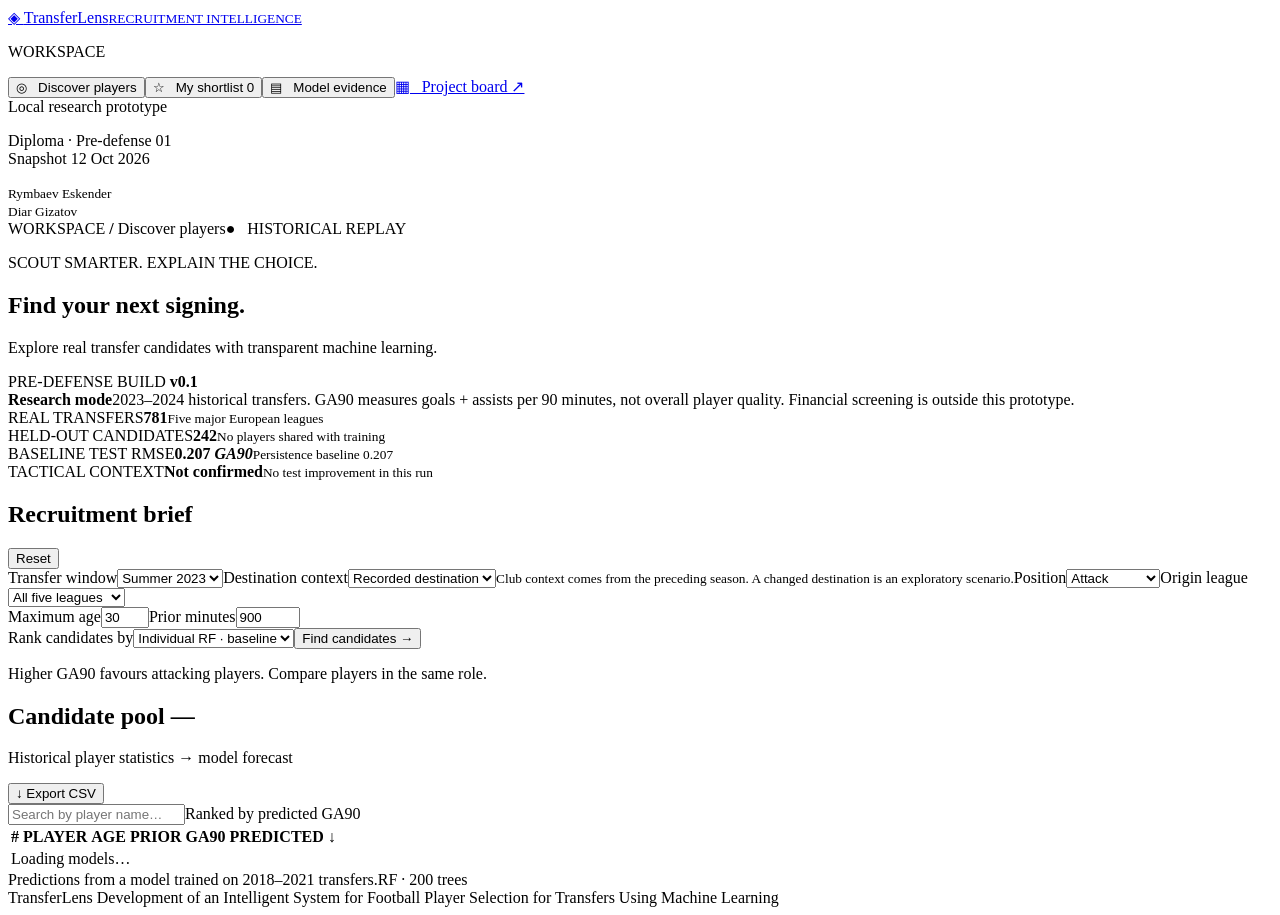
==== app/static/index.html @ bf8a3310 "DIP-02 DIP-03 DIP-04 (#2 #3 #4): Add historical recruitment app and verified inference" ====
<!doctype html>
<html lang="en"><head><meta charset="utf-8"><meta name="viewport" content="width=device-width,initial-scale=1"><title>TransferLens · Recruitment workspace</title><link rel="stylesheet" href="/style.css"><script src="/app.js" defer></script></head>
<body><aside class="sidebar"><a class="brand" href="/">◈ <span>TransferLens<small>RECRUITMENT INTELLIGENCE</small></span></a><p class="nav-label">WORKSPACE</p><button class="nav active" data-view="scout">◎ &nbsp; Discover players</button><button class="nav" data-view="shortlist">☆ &nbsp; My shortlist <span id="saved-count" class="badge">0</span></button><button class="nav" data-view="evidence">▤ &nbsp; Model evidence</button><a class="nav" href="/board">▦ &nbsp; Project board ↗</a><div class="side-bottom"><span class="status-dot"></span> Local research prototype<p>Diploma · Pre-defense 01<br>Snapshot 12 Oct 2026</p><small>Rymbaev Eskender<br>Diar Gizatov</small></div></aside>
<main><header><span>WORKSPACE <b>/</b> <span id="breadcrumb">Discover players</span></span><span class="pill">● &nbsp; HISTORICAL REPLAY</span></header><section class="intro"><div><p class="eyebrow">SCOUT SMARTER. EXPLAIN THE CHOICE.</p><h1 id="page-title">Find your next signing<span>.</span></h1><p id="page-desc">Explore real transfer candidates with transparent machine learning.</p></div><div class="version">PRE-DEFENSE BUILD <strong>v0.1</strong></div></section>
<div class="notice"><strong>Research mode</strong><span>2023–2024 historical transfers. GA90 measures goals + assists per 90 minutes, not overall player quality. Financial screening is outside this prototype.</span></div>
<section id="scout-view"><div class="stats"><article><span>REAL TRANSFERS</span><strong>781</strong><small>Five major European leagues</small></article><article><span>HELD-OUT CANDIDATES</span><strong>242</strong><small>No players shared with training</small></article><article><span>BASELINE TEST RMSE</span><strong>0.207 <em>GA90</em></strong><small>Persistence baseline 0.207</small></article><article><span>TACTICAL CONTEXT</span><strong class="smaller">Not confirmed</strong><small>No test improvement in this run</small></article></div>
<div class="workspace"><form id="filters" class="panel filters"><div class="panel-title"><h2>Recruitment brief</h2><button type="reset" class="text-button">Reset</button></div><label>Transfer window<select name="season"><option value="2023">Summer 2023</option><option value="2024">Summer 2024</option></select></label><label>Destination context<select name="club" id="club"><option value="">Recorded destination</option></select></label><small class="hint">Club context comes from the preceding season. A changed destination is an exploratory scenario.</small><label>Position<select name="position"><option value="Attack">Attack</option><option value="Midfield">Midfield</option><option value="Defender">Defender</option><option value="All">All positions</option></select></label><label>Origin league<select name="league"><option value="All">All five leagues</option><option value="GB1">Premier League</option><option value="ES1">La Liga</option><option value="L1">Bundesliga</option><option value="IT1">Serie A</option><option value="FR1">Ligue 1</option></select></label><div class="two-cols"><label>Maximum age<input name="max_age" type="number" min="18" max="50" value="30" required></label><label>Prior minutes<input name="min_minutes" type="number" min="900" max="5000" value="900" required></label></div><label>Rank candidates by<select name="model"><option value="individual_rf">Individual RF · baseline</option><option value="formation_rf">RF + club formations</option></select></label><button class="primary" type="submit">Find candidates <span>→</span></button><p class="hint">Higher GA90 favours attacking players. Compare players in the same role.</p></form>
<section class="panel candidates"><div class="panel-title"><div><h2>Candidate pool <span id="result-count" class="badge">—</span></h2><p id="result-context">Historical player statistics → model forecast</p></div><button id="export" class="secondary">↓ Export CSV</button></div><div class="table-toolbar"><input id="search" type="search" placeholder="Search by player name…" aria-label="Search player name"><span id="rank-label">Ranked by predicted GA90</span></div><p id="error" role="alert" hidden></p><div class="table-wrap"><table><thead><tr><th>#</th><th>PLAYER</th><th>AGE</th><th>PRIOR GA90</th><th>PREDICTED <span>↓</span></th><th></th></tr></thead><tbody id="players"><tr><td colspan="6">Loading models…</td></tr></tbody></table></div><div class="table-footer"><span id="result-note">Predictions from a model trained on 2018–2021 transfers.</span><span>RF · 200 trees</span></div></section></div></section>
<section id="shortlist-view" hidden class="panel"><div class="panel-title"><div><h2>Your saved candidates</h2><p>Stored in this browser. Each entry retains its scenario and model.</p></div><button id="clear-saved" class="secondary">Clear shortlist</button></div><div id="saved-content"></div></section>
<section id="evidence-view" hidden><div class="panel evidence"><h2>What the experiment actually shows</h2><p>Both Random Forest models use the same chronological split: 405 training transfers (2018–2021), 134 validation transfers (2022), and 242 test transfers (2023–2024). Each player occurs once.</p><table><thead><tr><th>MODEL</th><th>TEST MAE</th><th>TEST RMSE</th></tr></thead><tbody><tr><td>Training mean</td><td>0.2192</td><td>0.2859</td></tr><tr><td>Persistence · previous GA90</td><td>0.1473</td><td>0.2068</td></tr><tr><td>Individual Random Forest</td><td>0.1467</td><td>0.2066</td></tr><tr><td>Random Forest + formations</td><td>0.1488</td><td>0.2078</td></tr></tbody></table><h3>A negative result is still a result</h3><p>Baseline minus extended RMSE: −0.00122. The paired bootstrap 95% interval is [−0.00633, 0.00377]. This run does not establish a benefit from nominal formations. The individual model is also practically tied with persistence.</p><h3>Scope and known limitations</h3><p>The target is first-season attacking output. The cohort excludes players with fewer than 450 destination-season minutes; failed transfers may be underrepresented. Position is taken from a later profile snapshot. Formation history is a weak tactical proxy; pressing and possession are absent. Changing destination context is not a causal estimate, and its shortlist accuracy has not been validated by scouts.</p><h3>Traceable research</h3><p>Data: dcaribou/transfermarkt-datasets, snapshot 12 October 2026. Source URLs and SHA-256 hashes are retained in research/rmt/outputs/source_manifest.json. The RMT scripts and results are copied with a reuse manifest; the diploma adds this application and its tests.</p></div></section>
<footer>TransferLens <span>Development of an Intelligent System for Football Player Selection for Transfers Using Machine Learning</span></footer></main>
<dialog id="detail"><div class="dialog-head"><span class="eyebrow">CANDIDATE PROFILE</span><button id="close-detail" aria-label="Close player profile">×</button></div><div id="detail-content"></div></dialog><div id="toast" role="status"></div></body></html>
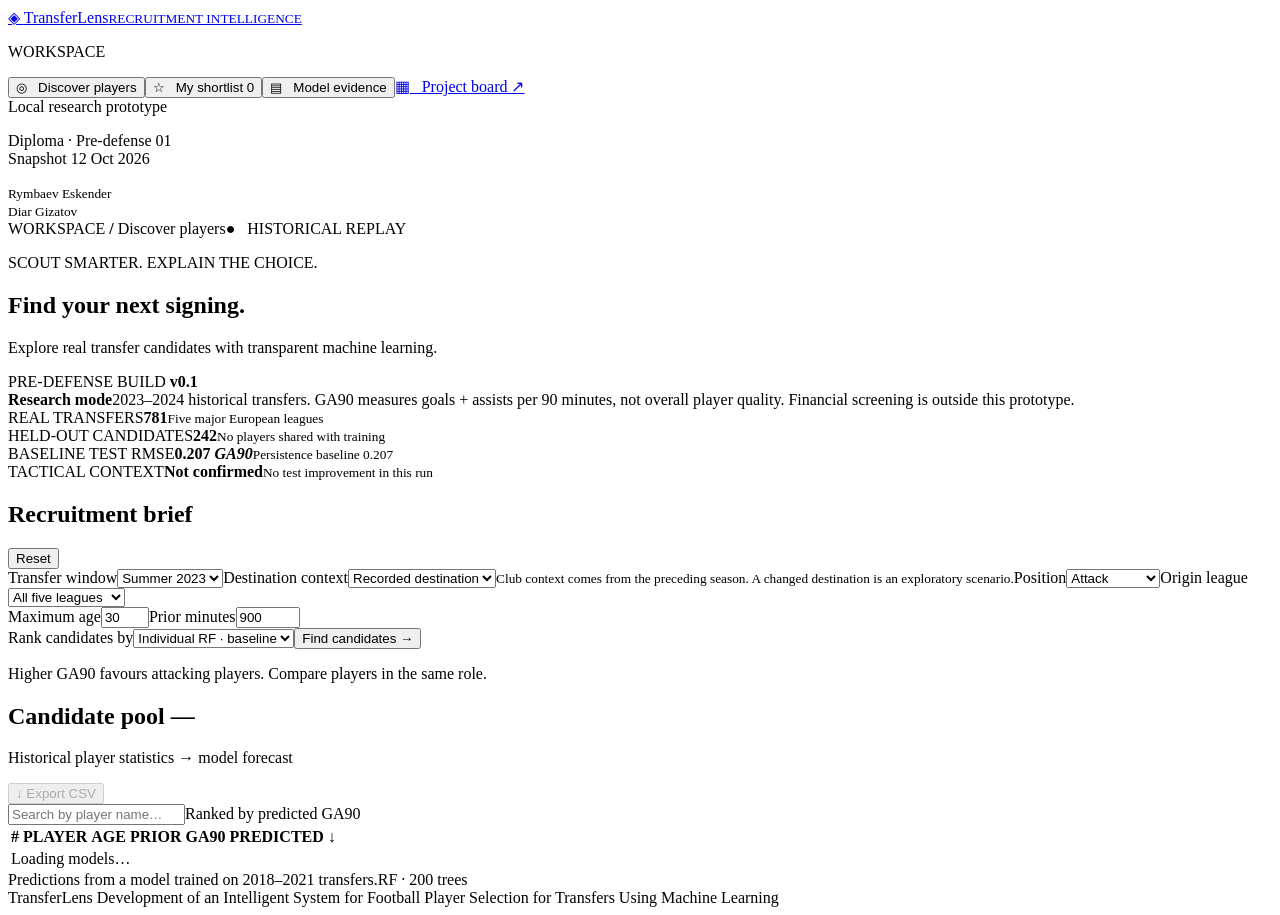
==== commit 1c02d34b: "Keep candidate results and CSV export in sync" ====
--- a/app/static/index.html
+++ b/app/static/index.html
@@ -5,7 +5,7 @@
 <div class="notice"><strong>Research mode</strong><span>2023–2024 historical transfers. GA90 measures goals + assists per 90 minutes, not overall player quality. Financial screening is outside this prototype.</span></div>
 <section id="scout-view"><div class="stats"><article><span>REAL TRANSFERS</span><strong>781</strong><small>Five major European leagues</small></article><article><span>HELD-OUT CANDIDATES</span><strong>242</strong><small>No players shared with training</small></article><article><span>BASELINE TEST RMSE</span><strong>0.207 <em>GA90</em></strong><small>Persistence baseline 0.207</small></article><article><span>TACTICAL CONTEXT</span><strong class="smaller">Not confirmed</strong><small>No test improvement in this run</small></article></div>
 <div class="workspace"><form id="filters" class="panel filters"><div class="panel-title"><h2>Recruitment brief</h2><button type="reset" class="text-button">Reset</button></div><label>Transfer window<select name="season"><option value="2023">Summer 2023</option><option value="2024">Summer 2024</option></select></label><label>Destination context<select name="club" id="club"><option value="">Recorded destination</option></select></label><small class="hint">Club context comes from the preceding season. A changed destination is an exploratory scenario.</small><label>Position<select name="position"><option value="Attack">Attack</option><option value="Midfield">Midfield</option><option value="Defender">Defender</option><option value="All">All positions</option></select></label><label>Origin league<select name="league"><option value="All">All five leagues</option><option value="GB1">Premier League</option><option value="ES1">La Liga</option><option value="L1">Bundesliga</option><option value="IT1">Serie A</option><option value="FR1">Ligue 1</option></select></label><div class="two-cols"><label>Maximum age<input name="max_age" type="number" min="18" max="50" value="30" required></label><label>Prior minutes<input name="min_minutes" type="number" min="900" max="5000" value="900" required></label></div><label>Rank candidates by<select name="model"><option value="individual_rf">Individual RF · baseline</option><option value="formation_rf">RF + club formations</option></select></label><button class="primary" type="submit">Find candidates <span>→</span></button><p class="hint">Higher GA90 favours attacking players. Compare players in the same role.</p></form>
-<section class="panel candidates"><div class="panel-title"><div><h2>Candidate pool <span id="result-count" class="badge">—</span></h2><p id="result-context">Historical player statistics → model forecast</p></div><button id="export" class="secondary">↓ Export CSV</button></div><div class="table-toolbar"><input id="search" type="search" placeholder="Search by player name…" aria-label="Search player name"><span id="rank-label">Ranked by predicted GA90</span></div><p id="error" role="alert" hidden></p><div class="table-wrap"><table><thead><tr><th>#</th><th>PLAYER</th><th>AGE</th><th>PRIOR GA90</th><th>PREDICTED <span>↓</span></th><th></th></tr></thead><tbody id="players"><tr><td colspan="6">Loading models…</td></tr></tbody></table></div><div class="table-footer"><span id="result-note">Predictions from a model trained on 2018–2021 transfers.</span><span>RF · 200 trees</span></div></section></div></section>
+<section class="panel candidates"><div class="panel-title"><div><h2>Candidate pool <span id="result-count" class="badge">—</span></h2><p id="result-context">Historical player statistics → model forecast</p></div><button id="export" class="secondary" disabled>↓ Export CSV</button></div><div class="table-toolbar"><input id="search" type="search" placeholder="Search by player name…" aria-label="Search player name"><span id="rank-label">Ranked by predicted GA90</span></div><p id="error" role="alert" hidden></p><div class="table-wrap"><table><thead><tr><th>#</th><th>PLAYER</th><th>AGE</th><th>PRIOR GA90</th><th>PREDICTED <span>↓</span></th><th></th></tr></thead><tbody id="players"><tr><td colspan="6">Loading models…</td></tr></tbody></table></div><div class="table-footer"><span id="result-note">Predictions from a model trained on 2018–2021 transfers.</span><span>RF · 200 trees</span></div></section></div></section>
 <section id="shortlist-view" hidden class="panel"><div class="panel-title"><div><h2>Your saved candidates</h2><p>Stored in this browser. Each entry retains its scenario and model.</p></div><button id="clear-saved" class="secondary">Clear shortlist</button></div><div id="saved-content"></div></section>
 <section id="evidence-view" hidden><div class="panel evidence"><h2>What the experiment actually shows</h2><p>Both Random Forest models use the same chronological split: 405 training transfers (2018–2021), 134 validation transfers (2022), and 242 test transfers (2023–2024). Each player occurs once.</p><table><thead><tr><th>MODEL</th><th>TEST MAE</th><th>TEST RMSE</th></tr></thead><tbody><tr><td>Training mean</td><td>0.2192</td><td>0.2859</td></tr><tr><td>Persistence · previous GA90</td><td>0.1473</td><td>0.2068</td></tr><tr><td>Individual Random Forest</td><td>0.1467</td><td>0.2066</td></tr><tr><td>Random Forest + formations</td><td>0.1488</td><td>0.2078</td></tr></tbody></table><h3>A negative result is still a result</h3><p>Baseline minus extended RMSE: −0.00122. The paired bootstrap 95% interval is [−0.00633, 0.00377]. This run does not establish a benefit from nominal formations. The individual model is also practically tied with persistence.</p><h3>Scope and known limitations</h3><p>The target is first-season attacking output. The cohort excludes players with fewer than 450 destination-season minutes; failed transfers may be underrepresented. Position is taken from a later profile snapshot. Formation history is a weak tactical proxy; pressing and possession are absent. Changing destination context is not a causal estimate, and its shortlist accuracy has not been validated by scouts.</p><h3>Traceable research</h3><p>Data: dcaribou/transfermarkt-datasets, snapshot 12 October 2026. Source URLs and SHA-256 hashes are retained in research/rmt/outputs/source_manifest.json. The RMT scripts and results are copied with a reuse manifest; the diploma adds this application and its tests.</p></div></section>
 <footer>TransferLens <span>Development of an Intelligent System for Football Player Selection for Transfers Using Machine Learning</span></footer></main>
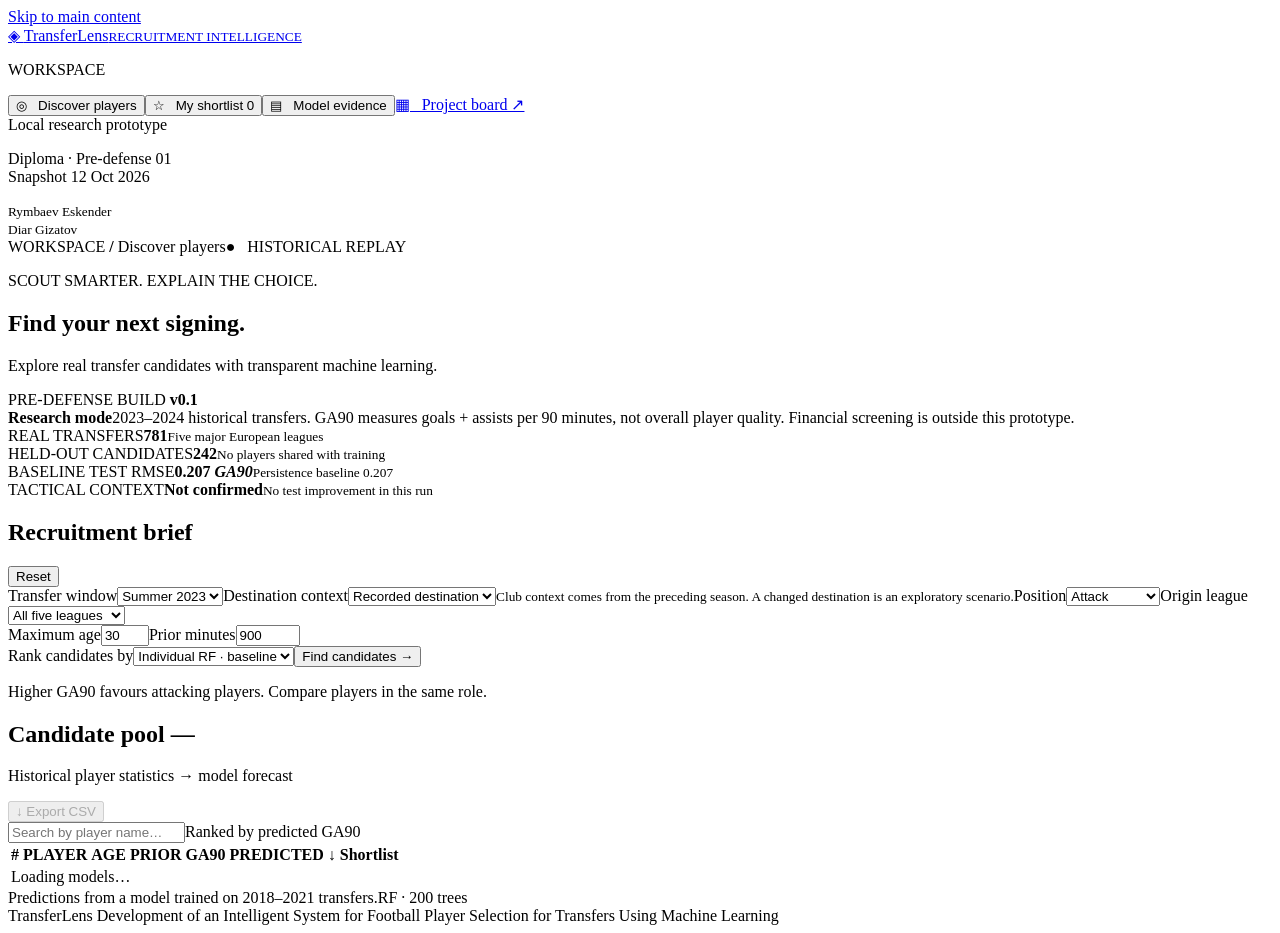
==== commit 5a2beecb: "Improve keyboard feedback and narrow-screen tables" ====
--- a/app/static/index.html
+++ b/app/static/index.html
@@ -1,12 +1,12 @@
 <!doctype html>
 <html lang="en"><head><meta charset="utf-8"><meta name="viewport" content="width=device-width,initial-scale=1"><title>TransferLens · Recruitment workspace</title><link rel="stylesheet" href="/style.css"><script src="/app.js" defer></script></head>
-<body><aside class="sidebar"><a class="brand" href="/">◈ <span>TransferLens<small>RECRUITMENT INTELLIGENCE</small></span></a><p class="nav-label">WORKSPACE</p><button class="nav active" data-view="scout">◎ &nbsp; Discover players</button><button class="nav" data-view="shortlist">☆ &nbsp; My shortlist <span id="saved-count" class="badge">0</span></button><button class="nav" data-view="evidence">▤ &nbsp; Model evidence</button><a class="nav" href="/board">▦ &nbsp; Project board ↗</a><div class="side-bottom"><span class="status-dot"></span> Local research prototype<p>Diploma · Pre-defense 01<br>Snapshot 12 Oct 2026</p><small>Rymbaev Eskender<br>Diar Gizatov</small></div></aside>
-<main><header><span>WORKSPACE <b>/</b> <span id="breadcrumb">Discover players</span></span><span class="pill">● &nbsp; HISTORICAL REPLAY</span></header><section class="intro"><div><p class="eyebrow">SCOUT SMARTER. EXPLAIN THE CHOICE.</p><h1 id="page-title">Find your next signing<span>.</span></h1><p id="page-desc">Explore real transfer candidates with transparent machine learning.</p></div><div class="version">PRE-DEFENSE BUILD <strong>v0.1</strong></div></section>
+<body><a class="skip-link" href="#main-content">Skip to main content</a><aside class="sidebar"><a class="brand" href="/">◈ <span>TransferLens<small>RECRUITMENT INTELLIGENCE</small></span></a><p class="nav-label">WORKSPACE</p><button class="nav active" data-view="scout" aria-controls="scout-view" aria-pressed="true">◎ &nbsp; Discover players</button><button class="nav" data-view="shortlist" aria-controls="shortlist-view" aria-pressed="false">☆ &nbsp; My shortlist <span id="saved-count" class="badge">0</span></button><button class="nav" data-view="evidence" aria-controls="evidence-view" aria-pressed="false">▤ &nbsp; Model evidence</button><a class="nav" href="/board">▦ &nbsp; Project board ↗</a><div class="side-bottom"><span class="status-dot"></span> Local research prototype<p>Diploma · Pre-defense 01<br>Snapshot 12 Oct 2026</p><small>Rymbaev Eskender<br>Diar Gizatov</small></div></aside>
+<main id="main-content" tabindex="-1"><header><span>WORKSPACE <b>/</b> <span id="breadcrumb">Discover players</span></span><span class="pill">● &nbsp; HISTORICAL REPLAY</span></header><section class="intro"><div><p class="eyebrow">SCOUT SMARTER. EXPLAIN THE CHOICE.</p><h1 id="page-title">Find your next signing<span>.</span></h1><p id="page-desc">Explore real transfer candidates with transparent machine learning.</p></div><div class="version">PRE-DEFENSE BUILD <strong>v0.1</strong></div></section>
 <div class="notice"><strong>Research mode</strong><span>2023–2024 historical transfers. GA90 measures goals + assists per 90 minutes, not overall player quality. Financial screening is outside this prototype.</span></div>
 <section id="scout-view"><div class="stats"><article><span>REAL TRANSFERS</span><strong>781</strong><small>Five major European leagues</small></article><article><span>HELD-OUT CANDIDATES</span><strong>242</strong><small>No players shared with training</small></article><article><span>BASELINE TEST RMSE</span><strong>0.207 <em>GA90</em></strong><small>Persistence baseline 0.207</small></article><article><span>TACTICAL CONTEXT</span><strong class="smaller">Not confirmed</strong><small>No test improvement in this run</small></article></div>
 <div class="workspace"><form id="filters" class="panel filters"><div class="panel-title"><h2>Recruitment brief</h2><button type="reset" class="text-button">Reset</button></div><label>Transfer window<select name="season"><option value="2023">Summer 2023</option><option value="2024">Summer 2024</option></select></label><label>Destination context<select name="club" id="club"><option value="">Recorded destination</option></select></label><small class="hint">Club context comes from the preceding season. A changed destination is an exploratory scenario.</small><label>Position<select name="position"><option value="Attack">Attack</option><option value="Midfield">Midfield</option><option value="Defender">Defender</option><option value="All">All positions</option></select></label><label>Origin league<select name="league"><option value="All">All five leagues</option><option value="GB1">Premier League</option><option value="ES1">La Liga</option><option value="L1">Bundesliga</option><option value="IT1">Serie A</option><option value="FR1">Ligue 1</option></select></label><div class="two-cols"><label>Maximum age<input name="max_age" type="number" min="18" max="50" value="30" required></label><label>Prior minutes<input name="min_minutes" type="number" min="900" max="5000" value="900" required></label></div><label>Rank candidates by<select name="model"><option value="individual_rf">Individual RF · baseline</option><option value="formation_rf">RF + club formations</option></select></label><button class="primary" type="submit">Find candidates <span>→</span></button><p class="hint">Higher GA90 favours attacking players. Compare players in the same role.</p></form>
-<section class="panel candidates"><div class="panel-title"><div><h2>Candidate pool <span id="result-count" class="badge">—</span></h2><p id="result-context">Historical player statistics → model forecast</p></div><button id="export" class="secondary" disabled>↓ Export CSV</button></div><div class="table-toolbar"><input id="search" type="search" placeholder="Search by player name…" aria-label="Search player name"><span id="rank-label">Ranked by predicted GA90</span></div><p id="error" role="alert" hidden></p><div class="table-wrap"><table><thead><tr><th>#</th><th>PLAYER</th><th>AGE</th><th>PRIOR GA90</th><th>PREDICTED <span>↓</span></th><th></th></tr></thead><tbody id="players"><tr><td colspan="6">Loading models…</td></tr></tbody></table></div><div class="table-footer"><span id="result-note">Predictions from a model trained on 2018–2021 transfers.</span><span>RF · 200 trees</span></div></section></div></section>
-<section id="shortlist-view" hidden class="panel"><div class="panel-title"><div><h2>Your saved candidates</h2><p>Stored in this browser. Each entry retains its scenario and model.</p></div><button id="clear-saved" class="secondary">Clear shortlist</button></div><div id="saved-content"></div></section>
+<section class="panel candidates"><div class="panel-title"><div><h2>Candidate pool <span id="result-count" class="badge">—</span></h2><p id="result-context">Historical player statistics → model forecast</p></div><button id="export" class="secondary" disabled>↓ Export CSV</button></div><div class="table-toolbar"><input id="search" type="search" placeholder="Search by player name…" aria-label="Search player name"><span id="rank-label">Ranked by predicted GA90</span></div><p id="error" role="alert" hidden></p><div class="table-wrap" role="region" aria-label="Candidate results" aria-busy="true" tabindex="0"><table><thead><tr><th>#</th><th>PLAYER</th><th>AGE</th><th>PRIOR GA90</th><th>PREDICTED <span>↓</span></th><th><span class="sr-only">Shortlist</span></th></tr></thead><tbody id="players"><tr><td colspan="6">Loading models…</td></tr></tbody></table></div><div class="table-footer"><span id="result-note" role="status" aria-live="polite" aria-atomic="true">Predictions from a model trained on 2018–2021 transfers.</span><span>RF · 200 trees</span></div></section></div></section>
+<section id="shortlist-view" hidden class="panel"><div class="panel-title"><div><h2>Your saved candidates</h2><p>Stored in this browser. Each entry retains its scenario and model.</p></div><button id="clear-saved" class="secondary" disabled>Clear shortlist</button></div><div id="saved-content"></div></section>
 <section id="evidence-view" hidden><div class="panel evidence"><h2>What the experiment actually shows</h2><p>Both Random Forest models use the same chronological split: 405 training transfers (2018–2021), 134 validation transfers (2022), and 242 test transfers (2023–2024). Each player occurs once.</p><table><thead><tr><th>MODEL</th><th>TEST MAE</th><th>TEST RMSE</th></tr></thead><tbody><tr><td>Training mean</td><td>0.2192</td><td>0.2859</td></tr><tr><td>Persistence · previous GA90</td><td>0.1473</td><td>0.2068</td></tr><tr><td>Individual Random Forest</td><td>0.1467</td><td>0.2066</td></tr><tr><td>Random Forest + formations</td><td>0.1488</td><td>0.2078</td></tr></tbody></table><h3>A negative result is still a result</h3><p>Baseline minus extended RMSE: −0.00122. The paired bootstrap 95% interval is [−0.00633, 0.00377]. This run does not establish a benefit from nominal formations. The individual model is also practically tied with persistence.</p><h3>Scope and known limitations</h3><p>The target is first-season attacking output. The cohort excludes players with fewer than 450 destination-season minutes; failed transfers may be underrepresented. Position is taken from a later profile snapshot. Formation history is a weak tactical proxy; pressing and possession are absent. Changing destination context is not a causal estimate, and its shortlist accuracy has not been validated by scouts.</p><h3>Traceable research</h3><p>Data: dcaribou/transfermarkt-datasets, snapshot 12 October 2026. Source URLs and SHA-256 hashes are retained in research/rmt/outputs/source_manifest.json. The RMT scripts and results are copied with a reuse manifest; the diploma adds this application and its tests.</p></div></section>
 <footer>TransferLens <span>Development of an Intelligent System for Football Player Selection for Transfers Using Machine Learning</span></footer></main>
-<dialog id="detail"><div class="dialog-head"><span class="eyebrow">CANDIDATE PROFILE</span><button id="close-detail" aria-label="Close player profile">×</button></div><div id="detail-content"></div></dialog><div id="toast" role="status"></div></body></html>
+<dialog id="detail" aria-labelledby="detail-name"><div class="dialog-head"><span class="eyebrow">CANDIDATE PROFILE</span><button id="close-detail" aria-label="Close player profile">×</button></div><div id="detail-content"></div></dialog><div id="toast" role="status"></div></body></html>
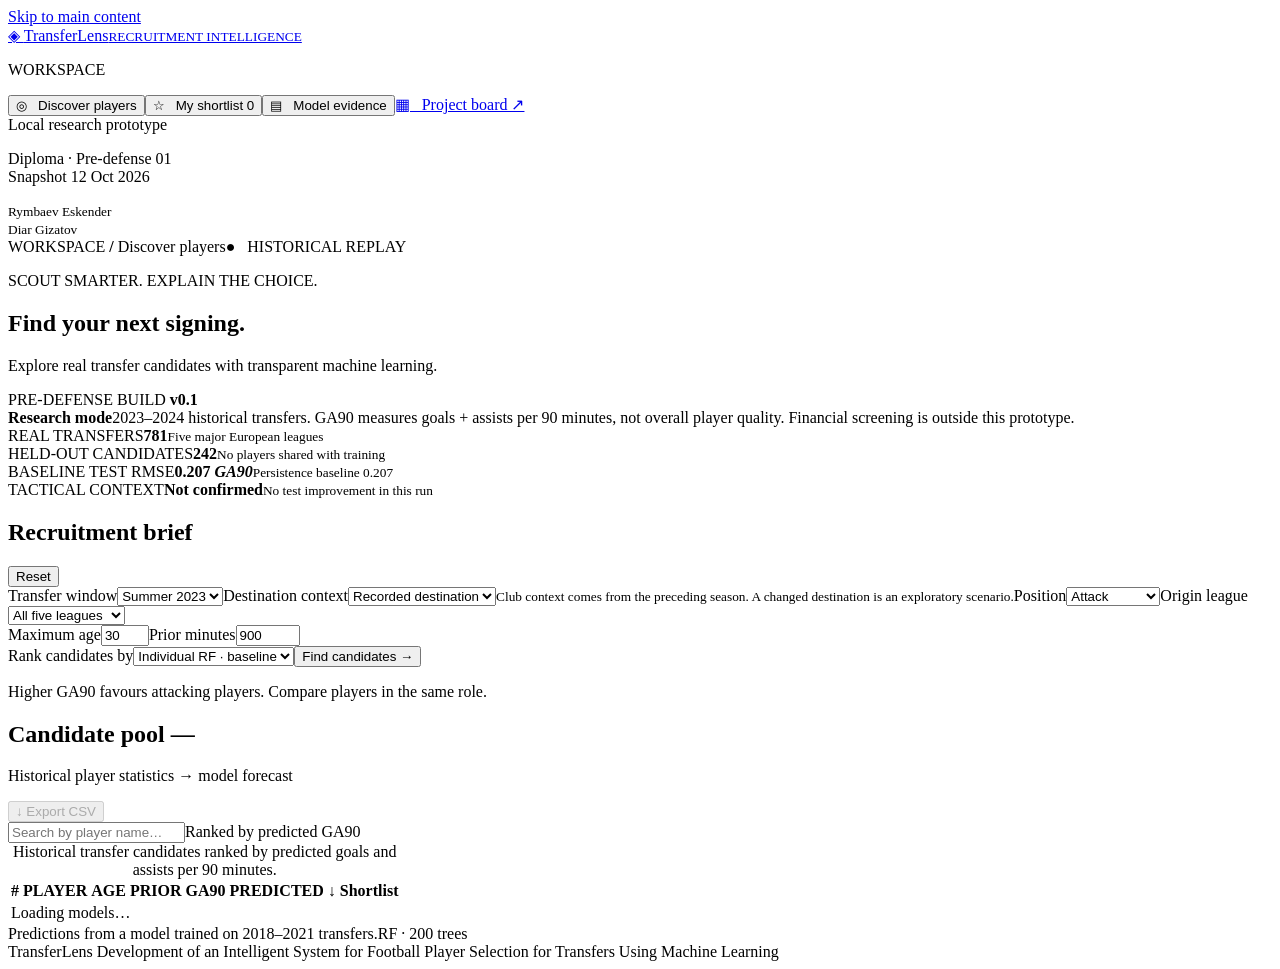
==== commit b17848b9: "Add accessible captions and column headers to tables Label the candidate and model-evidence tables a" ====
--- a/app/static/index.html
+++ b/app/static/index.html
@@ -5,8 +5,8 @@
 <div class="notice"><strong>Research mode</strong><span>2023–2024 historical transfers. GA90 measures goals + assists per 90 minutes, not overall player quality. Financial screening is outside this prototype.</span></div>
 <section id="scout-view"><div class="stats"><article><span>REAL TRANSFERS</span><strong>781</strong><small>Five major European leagues</small></article><article><span>HELD-OUT CANDIDATES</span><strong>242</strong><small>No players shared with training</small></article><article><span>BASELINE TEST RMSE</span><strong>0.207 <em>GA90</em></strong><small>Persistence baseline 0.207</small></article><article><span>TACTICAL CONTEXT</span><strong class="smaller">Not confirmed</strong><small>No test improvement in this run</small></article></div>
 <div class="workspace"><form id="filters" class="panel filters"><div class="panel-title"><h2>Recruitment brief</h2><button type="reset" class="text-button">Reset</button></div><label>Transfer window<select name="season"><option value="2023">Summer 2023</option><option value="2024">Summer 2024</option></select></label><label>Destination context<select name="club" id="club"><option value="">Recorded destination</option></select></label><small class="hint">Club context comes from the preceding season. A changed destination is an exploratory scenario.</small><label>Position<select name="position"><option value="Attack">Attack</option><option value="Midfield">Midfield</option><option value="Defender">Defender</option><option value="All">All positions</option></select></label><label>Origin league<select name="league"><option value="All">All five leagues</option><option value="GB1">Premier League</option><option value="ES1">La Liga</option><option value="L1">Bundesliga</option><option value="IT1">Serie A</option><option value="FR1">Ligue 1</option></select></label><div class="two-cols"><label>Maximum age<input name="max_age" type="number" min="18" max="50" value="30" required></label><label>Prior minutes<input name="min_minutes" type="number" min="900" max="5000" value="900" required></label></div><label>Rank candidates by<select name="model"><option value="individual_rf">Individual RF · baseline</option><option value="formation_rf">RF + club formations</option></select></label><button class="primary" type="submit">Find candidates <span>→</span></button><p class="hint">Higher GA90 favours attacking players. Compare players in the same role.</p></form>
-<section class="panel candidates"><div class="panel-title"><div><h2>Candidate pool <span id="result-count" class="badge">—</span></h2><p id="result-context">Historical player statistics → model forecast</p></div><button id="export" class="secondary" disabled>↓ Export CSV</button></div><div class="table-toolbar"><input id="search" type="search" placeholder="Search by player name…" aria-label="Search player name"><span id="rank-label">Ranked by predicted GA90</span></div><p id="error" role="alert" hidden></p><div class="table-wrap" role="region" aria-label="Candidate results" aria-busy="true" tabindex="0"><table><thead><tr><th>#</th><th>PLAYER</th><th>AGE</th><th>PRIOR GA90</th><th>PREDICTED <span>↓</span></th><th><span class="sr-only">Shortlist</span></th></tr></thead><tbody id="players"><tr><td colspan="6">Loading models…</td></tr></tbody></table></div><div class="table-footer"><span id="result-note" role="status" aria-live="polite" aria-atomic="true">Predictions from a model trained on 2018–2021 transfers.</span><span>RF · 200 trees</span></div></section></div></section>
+<section class="panel candidates"><div class="panel-title"><div><h2>Candidate pool <span id="result-count" class="badge">—</span></h2><p id="result-context">Historical player statistics → model forecast</p></div><button id="export" class="secondary" disabled>↓ Export CSV</button></div><div class="table-toolbar"><input id="search" type="search" placeholder="Search by player name…" aria-label="Search player name"><span id="rank-label">Ranked by predicted GA90</span></div><p id="error" role="alert" hidden></p><div class="table-wrap" role="region" aria-label="Candidate results" aria-busy="true" tabindex="0"><table><caption class="sr-only">Historical transfer candidates ranked by predicted goals and assists per 90 minutes.</caption><thead><tr><th scope="col">#</th><th scope="col">PLAYER</th><th scope="col">AGE</th><th scope="col">PRIOR GA90</th><th scope="col">PREDICTED <span>↓</span></th><th scope="col"><span class="sr-only">Shortlist</span></th></tr></thead><tbody id="players"><tr><td colspan="6">Loading models…</td></tr></tbody></table></div><div class="table-footer"><span id="result-note" role="status" aria-live="polite" aria-atomic="true">Predictions from a model trained on 2018–2021 transfers.</span><span>RF · 200 trees</span></div></section></div></section>
 <section id="shortlist-view" hidden class="panel"><div class="panel-title"><div><h2>Your saved candidates</h2><p>Stored in this browser. Each entry retains its scenario and model.</p></div><button id="clear-saved" class="secondary" disabled>Clear shortlist</button></div><div id="saved-content"></div></section>
-<section id="evidence-view" hidden><div class="panel evidence"><h2>What the experiment actually shows</h2><p>Both Random Forest models use the same chronological split: 405 training transfers (2018–2021), 134 validation transfers (2022), and 242 test transfers (2023–2024). Each player occurs once.</p><table><thead><tr><th>MODEL</th><th>TEST MAE</th><th>TEST RMSE</th></tr></thead><tbody><tr><td>Training mean</td><td>0.2192</td><td>0.2859</td></tr><tr><td>Persistence · previous GA90</td><td>0.1473</td><td>0.2068</td></tr><tr><td>Individual Random Forest</td><td>0.1467</td><td>0.2066</td></tr><tr><td>Random Forest + formations</td><td>0.1488</td><td>0.2078</td></tr></tbody></table><h3>A negative result is still a result</h3><p>Baseline minus extended RMSE: −0.00122. The paired bootstrap 95% interval is [−0.00633, 0.00377]. This run does not establish a benefit from nominal formations. The individual model is also practically tied with persistence.</p><h3>Scope and known limitations</h3><p>The target is first-season attacking output. The cohort excludes players with fewer than 450 destination-season minutes; failed transfers may be underrepresented. Position is taken from a later profile snapshot. Formation history is a weak tactical proxy; pressing and possession are absent. Changing destination context is not a causal estimate, and its shortlist accuracy has not been validated by scouts.</p><h3>Traceable research</h3><p>Data: dcaribou/transfermarkt-datasets, snapshot 12 October 2026. Source URLs and SHA-256 hashes are retained in research/rmt/outputs/source_manifest.json. The RMT scripts and results are copied with a reuse manifest; the diploma adds this application and its tests.</p></div></section>
+<section id="evidence-view" hidden><div class="panel evidence"><h2>What the experiment actually shows</h2><p>Both Random Forest models use the same chronological split: 405 training transfers (2018–2021), 134 validation transfers (2022), and 242 test transfers (2023–2024). Each player occurs once.</p><table><caption class="sr-only">Model errors on the held-out 2023–2024 transfers. Lower values are better.</caption><thead><tr><th scope="col">MODEL</th><th scope="col">TEST MAE</th><th scope="col">TEST RMSE</th></tr></thead><tbody><tr><td>Training mean</td><td>0.2192</td><td>0.2859</td></tr><tr><td>Persistence · previous GA90</td><td>0.1473</td><td>0.2068</td></tr><tr><td>Individual Random Forest</td><td>0.1467</td><td>0.2066</td></tr><tr><td>Random Forest + formations</td><td>0.1488</td><td>0.2078</td></tr></tbody></table><h3>A negative result is still a result</h3><p>Baseline minus extended RMSE: −0.00122. The paired bootstrap 95% interval is [−0.00633, 0.00377]. This run does not establish a benefit from nominal formations. The individual model is also practically tied with persistence.</p><h3>Scope and known limitations</h3><p>The target is first-season attacking output. The cohort excludes players with fewer than 450 destination-season minutes; failed transfers may be underrepresented. Position is taken from a later profile snapshot. Formation history is a weak tactical proxy; pressing and possession are absent. Changing destination context is not a causal estimate, and its shortlist accuracy has not been validated by scouts.</p><h3>Traceable research</h3><p>Data: dcaribou/transfermarkt-datasets, snapshot 12 October 2026. Source URLs and SHA-256 hashes are retained in research/rmt/outputs/source_manifest.json. The RMT scripts and results are copied with a reuse manifest; the diploma adds this application and its tests.</p></div></section>
 <footer>TransferLens <span>Development of an Intelligent System for Football Player Selection for Transfers Using Machine Learning</span></footer></main>
 <dialog id="detail" aria-labelledby="detail-name"><div class="dialog-head"><span class="eyebrow">CANDIDATE PROFILE</span><button id="close-detail" aria-label="Close player profile">×</button></div><div id="detail-content"></div></dialog><div id="toast" role="status"></div></body></html>
